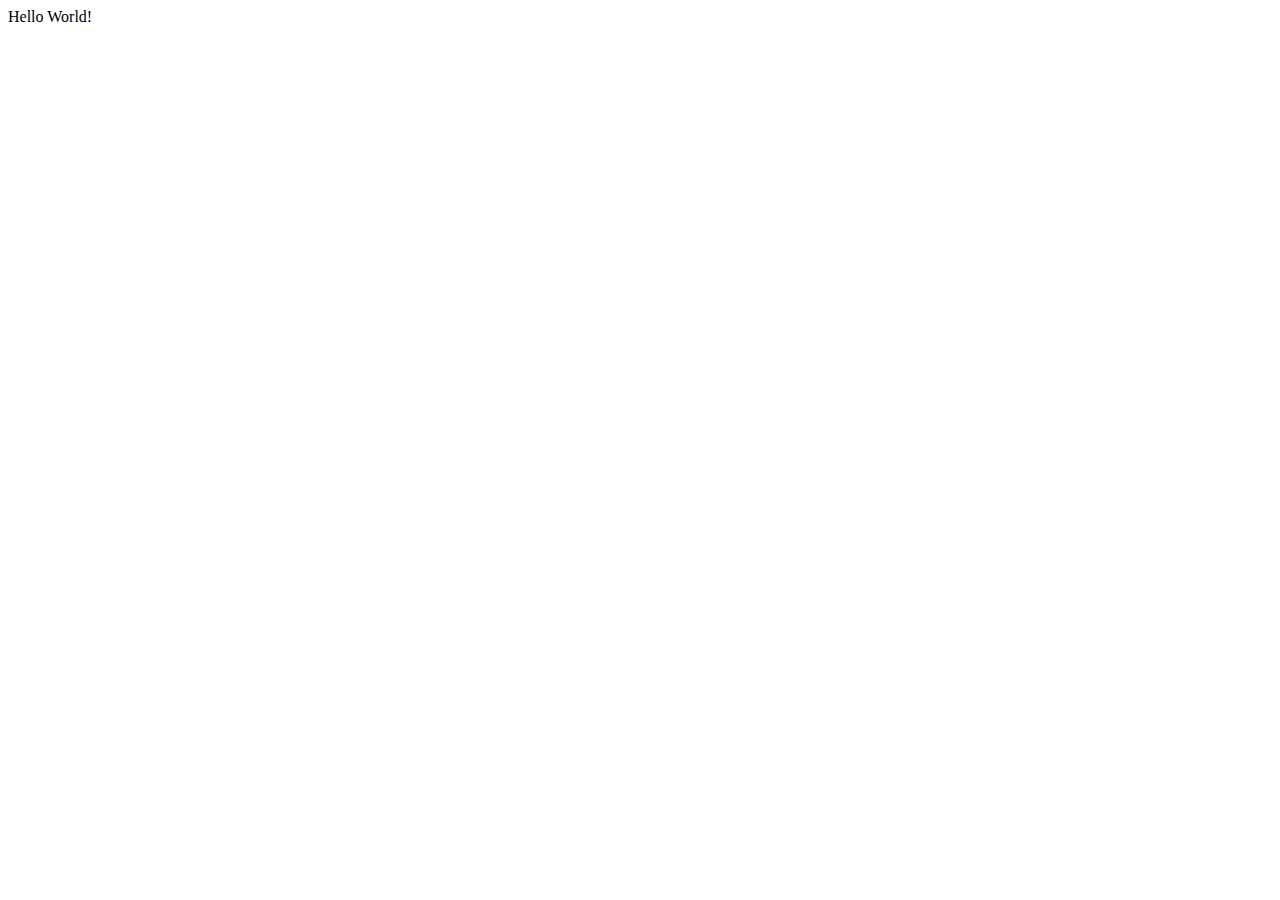
==== index.html @ 5c893684 "init" ====
<!DOCTYPE html>
<html>
<head>
<meta charset="utf-8" />
<meta http-equiv="X-UA-Compatible" content="IE=edge,chrome=1" />
<meta name="renderer" content="webkit" />
<title>言好事 - 好事！我喜欢</title>
<meta name="description" content="言好事 - 婚礼大屏互动" />
<meta name="keyword" content="言好事" />
</head>
<body>
Hello World!
</body>
</html>
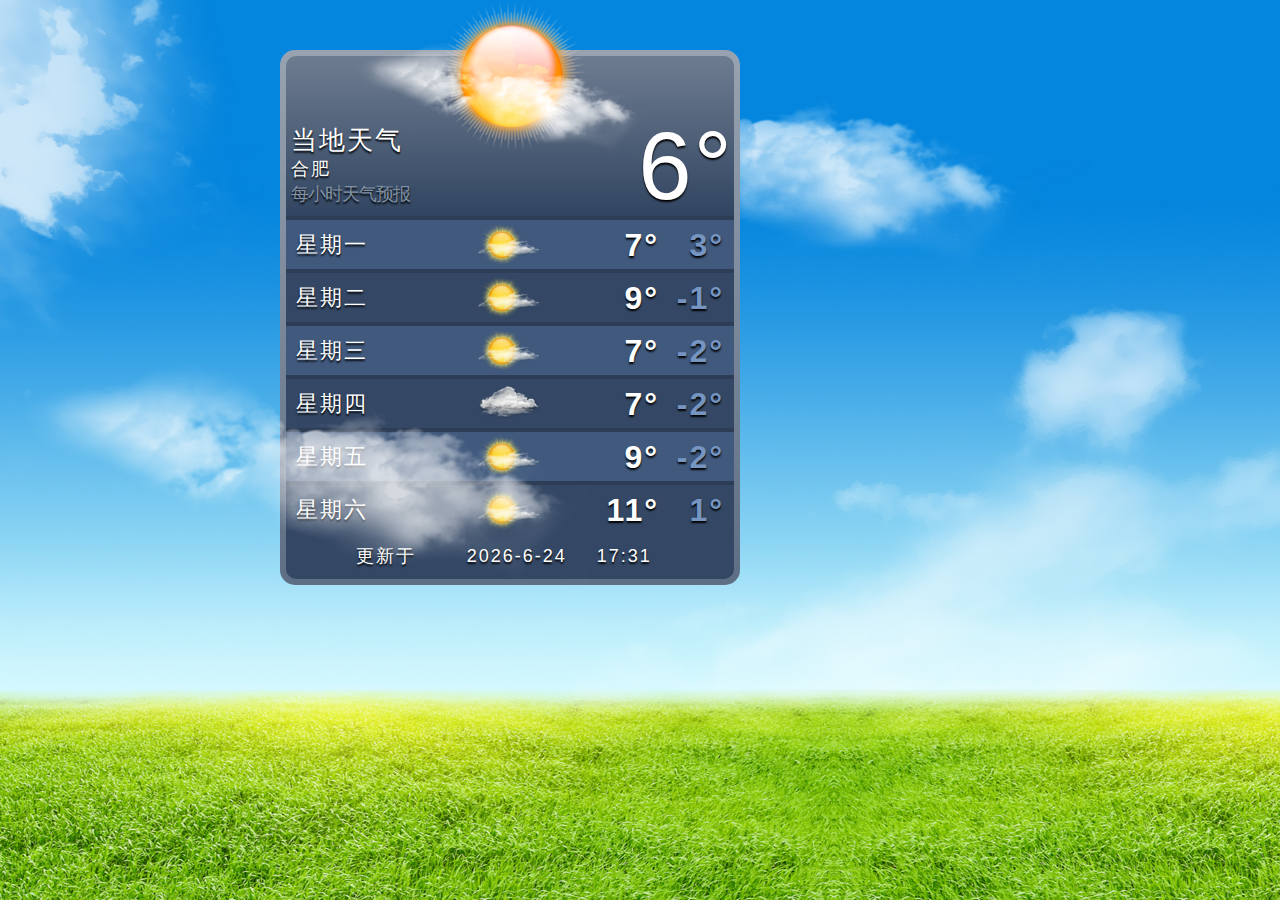
==== commit 710b41e9: "增加pc端首页" ====
--- a/index.html
+++ b/index.html
@@ -1,14 +1,69 @@
-<!DOCTYPE html>
-<html>
+<!DOCTYPE html PUBLIC "-//W3C//DTD XHTML 1.0 Transitional//EN" "http://www.w3.org/TR/xhtml1/DTD/xhtml1-transitional.dtd">
+<html xmlns="http://www.w3.org/1999/xhtml">
 <head>
-<meta charset="utf-8" />
-<meta http-equiv="X-UA-Compatible" content="IE=edge,chrome=1" />
-<meta name="renderer" content="webkit" />
-<title>言好事 - 好事！我喜欢</title>
-<meta name="description" content="言好事 - 婚礼大屏互动" />
-<meta name="keyword" content="言好事" />
+<meta http-equiv="Content-Type" content="text/html; charset=utf-8" />
+<title>言好事网</title>
+<link type="text/css" href="pc/css/lanrenzhijia.css" rel="stylesheet" />
 </head>
 <body>
-Hello World!
+<div id="mainBody">
+  <div id="cloud1" class="cloud"></div>
+  <div id="cloud2" class="cloud"></div>
+</div>
+<div id="weather"><img src="pc/img/cloud.png" width="300"/></div>
+<table cellspacing="0">
+  <thead>
+    <tr>
+      <td style="border-top-left-radius:10px;"><div class="paraLeft" id="local">当地天气</div>
+        <div class="paraLeft" id="city">合肥</div>
+        <div class="paraLeft" id="hour">每小时天气预报</div></td>
+      <td>&nbsp;</td>
+      <td style="border-top-right-radius:10px;"><div id="temper">6°</div></td>
+    </tr>
+  </thead>
+  <tbody>
+    <tr>
+      <td>星期一</td>
+      <td><img src="pc/img/sunshine_0.png"/></td>
+      <td><span class="blue">3°</span><span>7°</span></td>
+    </tr>
+    <tr class="even">
+      <td>星期二</td>
+      <td><img src="pc/img/sunshine_0.png" /></td>
+      <td><span class="blue">-1°</span><span>9°</span></td>
+    </tr>
+    <tr>
+      <td>星期三</td>
+      <td><img src="pc/img/sunshine_0.png" /></td>
+      <td><span class="blue">-2°</span><span>7°</span></td>
+    </tr>
+    <tr class="even">
+      <td>星期四</td>
+      <td><img src="pc/img/cloudys_0.png"  /></td>
+      <td><span class="blue">-2°</span><span>7°</span></td>
+    </tr>
+    <tr>
+      <td>星期五</td>
+      <td><img src="pc/img/sunshine_0.png" /></td>
+      <td><span class="blue">-2°</span><span>9°</span></td>
+    </tr>
+    <tr class="even">
+      <td>星期六</td>
+      <td><img src="pc/img/sunshine_0.png" /></td>
+      <td><span class="blue">1°</span><span>11°</span></td>
+    </tr>
+  </tbody>
+  <tfoot>
+    <tr>
+      <td style="border-bottom-left-radius:10px;"><div class="paraLeft" id="update">更新于</div></td>
+      <td><span id="time1"></span></td>
+      <td  style="border-bottom-right-radius:10px;"><span id="time2"></span></td>
+    </tr>
+  </tfoot>
+</table>
+<script src="pc/js/jquery-1.7.min.js" type="text/javascript" ></script>
+<script src="pc/js/lanrenzhijia.js" type="text/javascript"></script>
+</div>
 </body>
 </html>
+
--- a/pc/css/lanrenzhijia.css
+++ b/pc/css/lanrenzhijia.css
@@ -0,0 +1,163 @@
+@charset "utf-8";
+/* 代码整理：懒人之家 */
+* {
+	margin:0;
+	padding:0;
+}
+body, html {
+	width:100%;
+	height:100%;
+}
+body {
+	background:url("../img/body_bg.jpg") repeat-x;
+}
+#mainBody {
+	position:relative;
+	width:100%;
+	height:100%;
+}
+.cloud {
+	position:absolute;
+	top:0px;
+	left:0px;
+	width:100%;
+	height:100%;
+	background:url("../img/cloud.png") no-repeat;
+	z-index:1;
+	opacity:0.8;
+}
+#cloud2 {
+	z-index:3;
+}
+#weather {
+	background:url(../img/sun.png) no-repeat;
+	border-radius:90px;
+	width:150px;
+	height:150px;
+	position:absolute;
+	left:440px;
+	top:0px;
+	z-index:2;
+}
+#weather img {
+	margin:30px -90px;
+}
+table {
+	background:#98A2B0; /* default background for browsers without gradient support */
+	/* css3 */
+    background:-webkit-gradient(linear, 0 0, 0 90%, from(#98A2B0), to(#5E6E84));
+	background:-moz-linear-gradient(#98A2B0, #5E6E84);
+	background:-o-linear-gradient(#98A2B0, #5E6E84);
+	background:linear-gradient(#98A2B0, #5E6E84);
+	margin:50px auto 0;
+	position:absolute;
+	top:0;
+	left:280px;
+	z-index:1;
+	width:460px;
+	padding:6px;
+	border-radius:15px;
+	color:#FFF;
+	letter-spacing:2px;
+	text-shadow:0 2px 2px #000;
+	overflow:hidden;/* box-shadow:0 0 14px #FFE491,0 0 24px #FFE491;*/
+}
+/* thead tfoot*/
+thead tr {
+	height:160px;
+	background:#314561; /* default background for browsers without gradient support */
+	/* css3 */
+    background:-webkit-gradient(linear, 0 0, 0 30%, from(#6E7C90), to(#314561));
+	background:-moz-linear-gradient(#6E7C90, #314561);
+	background:-o-linear-gradient(#6E7C90, #314561);
+	background:linear-gradient(#6E7C90, #314561);
+	border-top-right-radius:10px;
+	border-top-left-radius:10px;
+}
+tfoot tr {
+	background:#344865;
+	height:45px;
+	border-bottom-right-radius:10px;
+	border-bottom-left-radius:10px;
+}
+/* tbody */
+
+tbody tr {
+	background:#40597D;
+	height:50px;
+}
+tbody tr.even {
+	background:#344865;
+}
+tbody td {
+	width:165px;
+	border-top:4px solid #2D3D56;
+	font:22px "黑体";
+	line-height:30px;
+	padding:2px 10px;
+}
+tbody td img {
+	margin-left:50px;
+	width:65px;
+	height:45px;
+}
+/* paragram */
+
+.paraLeft {
+	float:left;
+	margin:5px 0 0 5px;
+}
+#local {
+	font:26px "黑体";
+	line-height:26px;
+	margin-top:60px;
+}
+#city {
+	font:18px "黑体";
+	line-height:20px;
+}
+#hour {
+	font:18px "黑体";
+	line-height:20px;
+	color:#8191A4;
+	letter-spacing:-1px;
+}
+#temper {
+	height:100px;
+	margin-top:60px;
+	float:right;
+	font:96px Arial, Helvetica, sans-serif;
+	line-height:100px;
+	text-align:right;
+	margin-left:5px;
+}
+#update {
+	font:18px "黑体";
+	line-height:45px;
+	width:auto;
+	height:45px;
+	margin:0;
+	float:right;
+}
+span#time1, span#time2 {
+	font:18px Arial, Helvetica, sans-serif;
+	width:auto;
+	height:45px;
+	line-height:45px;
+	margin:0 15px;
+	float:right;
+}
+span#time2 {
+	float:left;
+}
+span {
+	float:right;
+	width:60px;
+	font:bolder 32px Arial, Helvetica, sans-serif;
+	line-height:30px;
+	text-align:right;
+	margin-left:5px;
+}
+span.blue {
+	color:#7696C1;
+}
